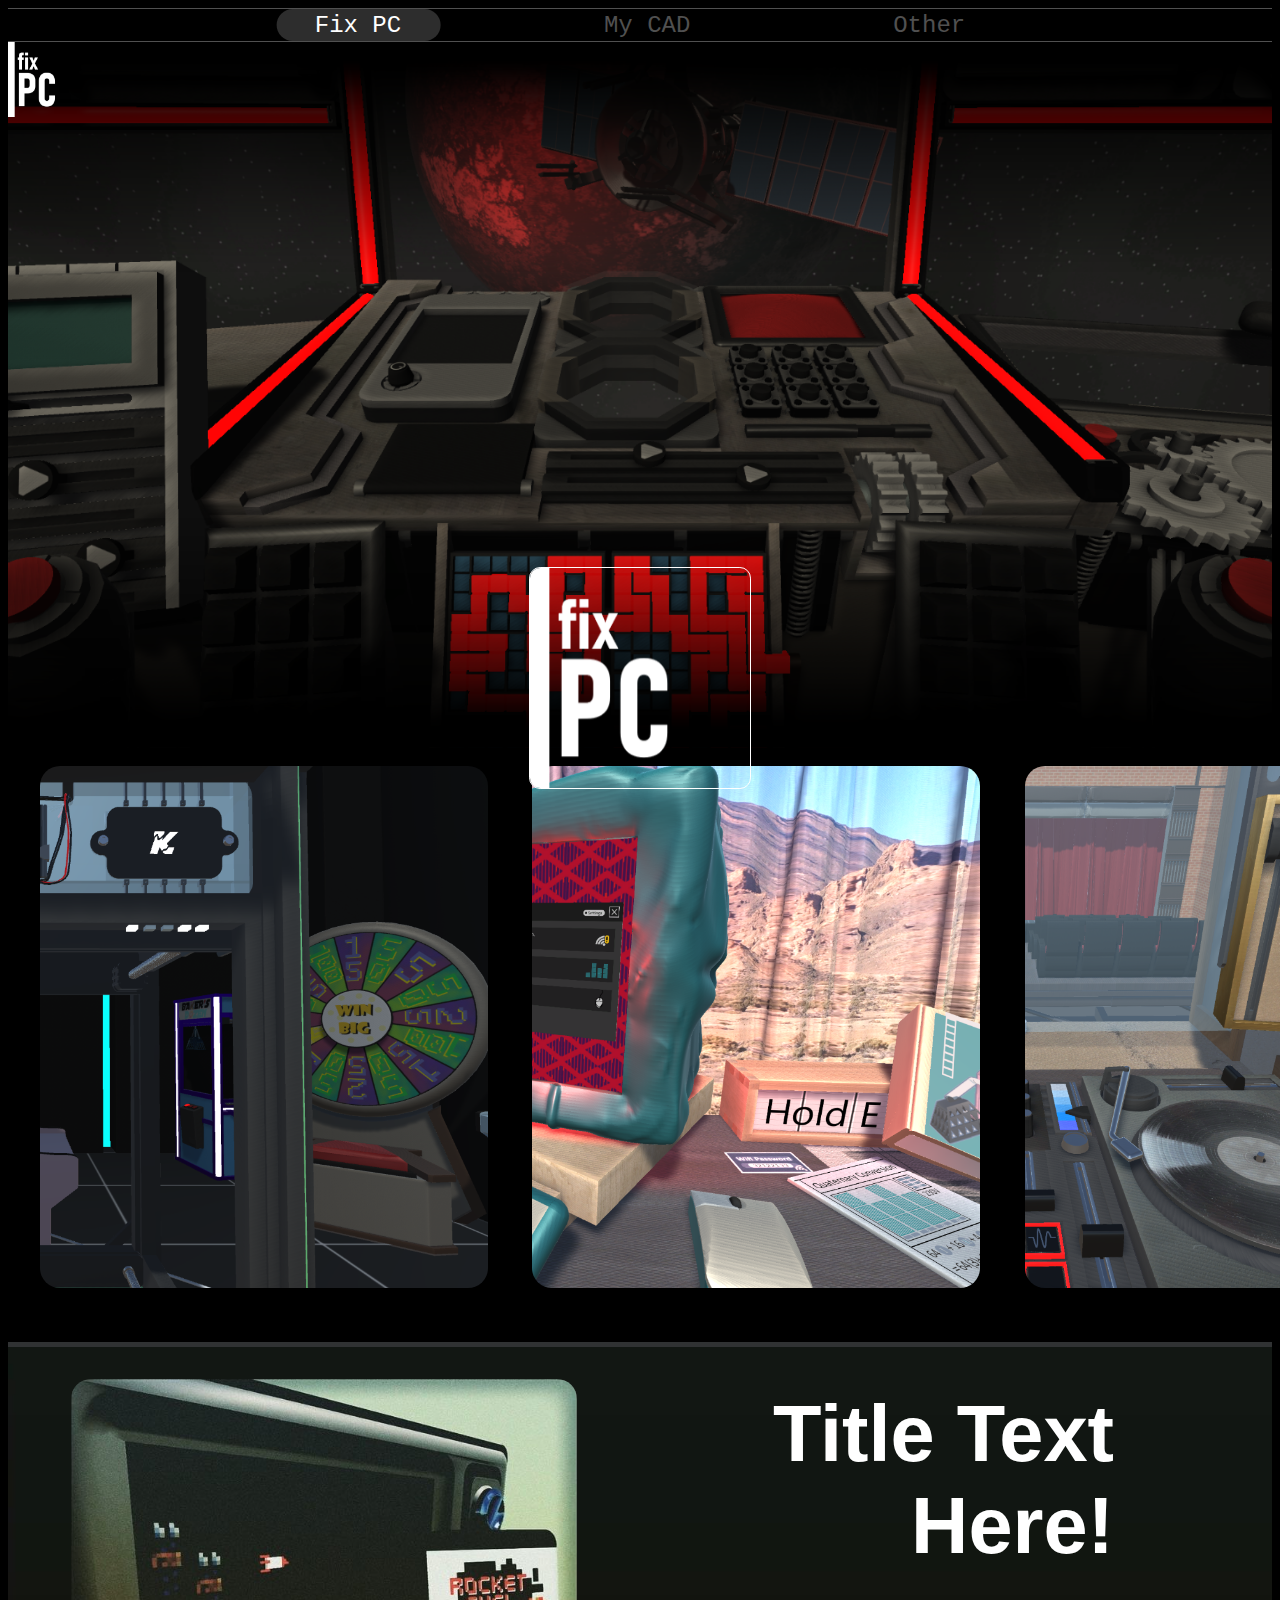
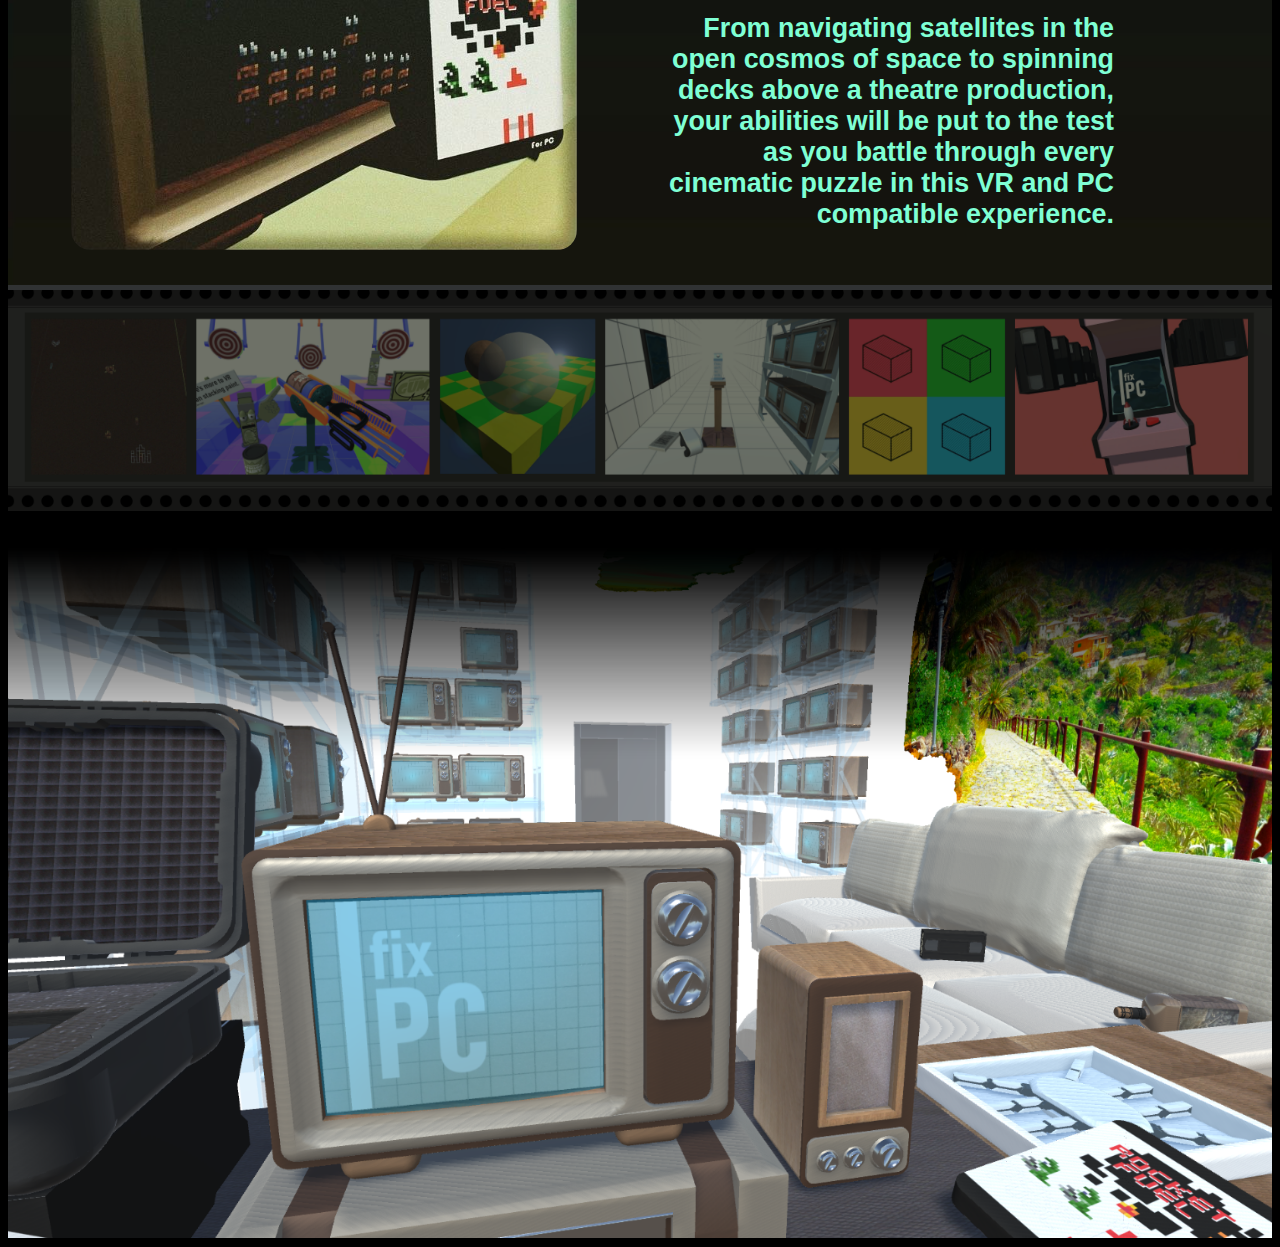
==== index.html @ 41fa67d3 "Update index.html" ====
<html>
<head>
    <title>Project Demo Website</title>
    <LINK REL='stylesheet' TYPE='text/css' HREF='FixPC.css'>
</head>
<body>

    <div class="grid-container">

        <div class="grid-item">
            <div class="header" onmouseout="headerCycle(-1, 0)">
                <!--below are links to multiple html documents I have written-->

                <div></div>
                <a style="text-decoration: none" href="index.html"><div class="header-text" onmouseover="headerCycle(0, 0)">Fix PC</div></a>
                <a style="text-decoration: none" href="Cad.html"><div class="header-text" onmouseover="headerCycle(1, 0)">My CAD</div></a>
                <a style="text-decoration: none" href="index.html"><div class="header-text" onmouseover="headerCycle(2, 0)">Other</div></a>
                <div></div>
                <span class="bar" id="bar"></span>

            </div>
        </div>

        <div class="grid-item">
            <div class="grid-container">
                <img class="fade" src="FixPCAssets/Fade.png">
                <img class="logo" src="FixPCAssets/fixPCLogo.png">
                <img class="space" src="FixPCAssets/Space.png">
                <img class="fade" id="flip" src="FixPCAssets/Fade.png">
                <img class="logoCentre" id="rise" src="FixPCAssets/fixPCLogo.png">
            </div>
        </div>

        <div class="grid-item"><div class="spacer"></div></div>

        <div class="grid-item">
            <div class="image-bar-space">
                <div id="image-bar" data-mouse-down-at="0" data-prev-percentage="0">
                    <img class="image" src="FixPCAssets/Grabber.png" draggable="false">
                    <img class="image" src="FixPCAssets/Cube.png" draggable="false">
                    <img class="image" src="FixPCAssets/Theatre.png" draggable="false">
                    <img class="image" src="FixPCAssets/Home.png" draggable="false">
                </div>
            </div>
        </div>

        <div class="grid-item"><div class="spacer"></div></div>
        <div class="grid-item"><div class="spacer"></div></div>

        <div class="grid-item">
            <div class="details">
                <div class="grid">
                    <div class="item2">
                        <img class="detailsImg" src="FixPCAssets/RocketFuel.png" draggable="false">
                    </div>
                    <div class="item2">
                        <div class="detailsText"><br></div>

                        <div class="detailsTitle">
                            Title Text Here!
                        </div>

                        <div class="detailsText">
                            <br>From navigating satellites in the open cosmos of space
                            to spinning decks above a theatre production, your abilities
                            will be put to the test as you battle through every cinematic
                            puzzle in this VR and PC compatible experience.
                        </div>
                    </div>
                </div>
            </div>
        </div>

        <div class="grid-item">
            <img class="space" src="FixPCAssets/ImageReel.png">
        </div></div>

        <div class="grid-item"><div class="spacer"></div></div>

        <div class="grid-item">
            <div class="grid-container">
                <img class="fade" src="FixPCAssets/Fade.png">
                <img class="space" src="FixPCAssets/Home.png">
            </div>
        </div>

    </div>

        <script src="MainJavascript.js"></script>
        <script>headerStart(0);</script>
        <script src="FixPCJavascript.js"></script>

</body>
</html>
---- FixPC.css ----
body {
    background-image: none;
    background-color: black;
    font-family: calibri, arial, verdana, serif;
    font-weight: normal;
    font-size: 12pt;
    overflow-x: hidden;
    position: relative;
}

.image-bar-space {
    height: 60vmin;
}

#image-bar {
    display: flex;
    gap: 2.5%;
    position: absolute;
    user-select: none;
    left: 2.5%;
}

.image {
    width: 35vw;
    height: 58vh;
    object-fit: cover;
    object-position: 100% center;
    border-radius: 20px;
}

.header {
    border-top: 1px solid #505050;
    border-bottom: 1px solid #505050;
    padding: 0.2%;
    display: flex;
    justify-content: space-around;
    align-items: center;
    position: relative;
}

.header-text {
    border: none;
    background: none;
    margin: auto;
    color: #505050;
    font-size: 18pt;
    font-family: 'Calibri Light', monospace;
}

.bar {
    height: 100%;
    width: 13%;
    background-color: #2D2D2D;
    border-radius: 20px;
    transition: transform 0.3s;
    position: absolute;
    z-index: -1;
}

.grid {
    display: flex;
    justify-content: space-around;
    /*border-style: dotted;*/
}

.item2 {
    width: 50%;
    /*border-style: dotted;*/
}

.details {
    height: 42vw;
    width: 100%;
    background-image: url('FixPCAssets/RocketFuelStretched.png');
    border-top: 5px solid #303233;
    border-bottom: 5px solid #303233;
}

.detailsImg {
    width: 80%;
    border-radius: 20px;
    display: block;
    margin: auto;
    margin-top: 5%;
}

.detailsTitle {
    color: white;
    font-size: 6.2vw;
    font-weight: bold;
    padding: 10px;
    padding-right: 25%;
    text-align: right;
}

.detailsText {
    color: aquamarine;
    font-size: 2.1vw;
    font-weight: bold;
    padding-right: 25%;
    text-align: right;
}

/*new*/

.grid-container {
    display: grid;
    grid-template-rows: 5fr; /* Creates 5 rows with equal height */
    grid-template-columns: 100%; /* Automatically adjust columns based on available space */
}

.grid-item {
    /*border: 1px solid yellow;*/
}

.space {
    object-fit: cover;
    position: relative;
    width: 100%;
}

.logo {
    position: absolute;
    z-index: 2;
    width: 75px;
}

.logoCentre {
    position: absolute;
    z-index: 2;

    width: 220px;  
    left: 0;
    right: 0;
    margin: auto;
    margin-top: 50%;
    border: 1px solid white;
    border-radius: 5%;
}

.fade {
    position: absolute;
    z-index: 1;
    width: 100%;
    height: 10%;
    /*border: 1px solid green;*/
}

#flip {
    transform: scale(-1);
    align-self: end;
}

.spacer {
    height: 2vmin;
}
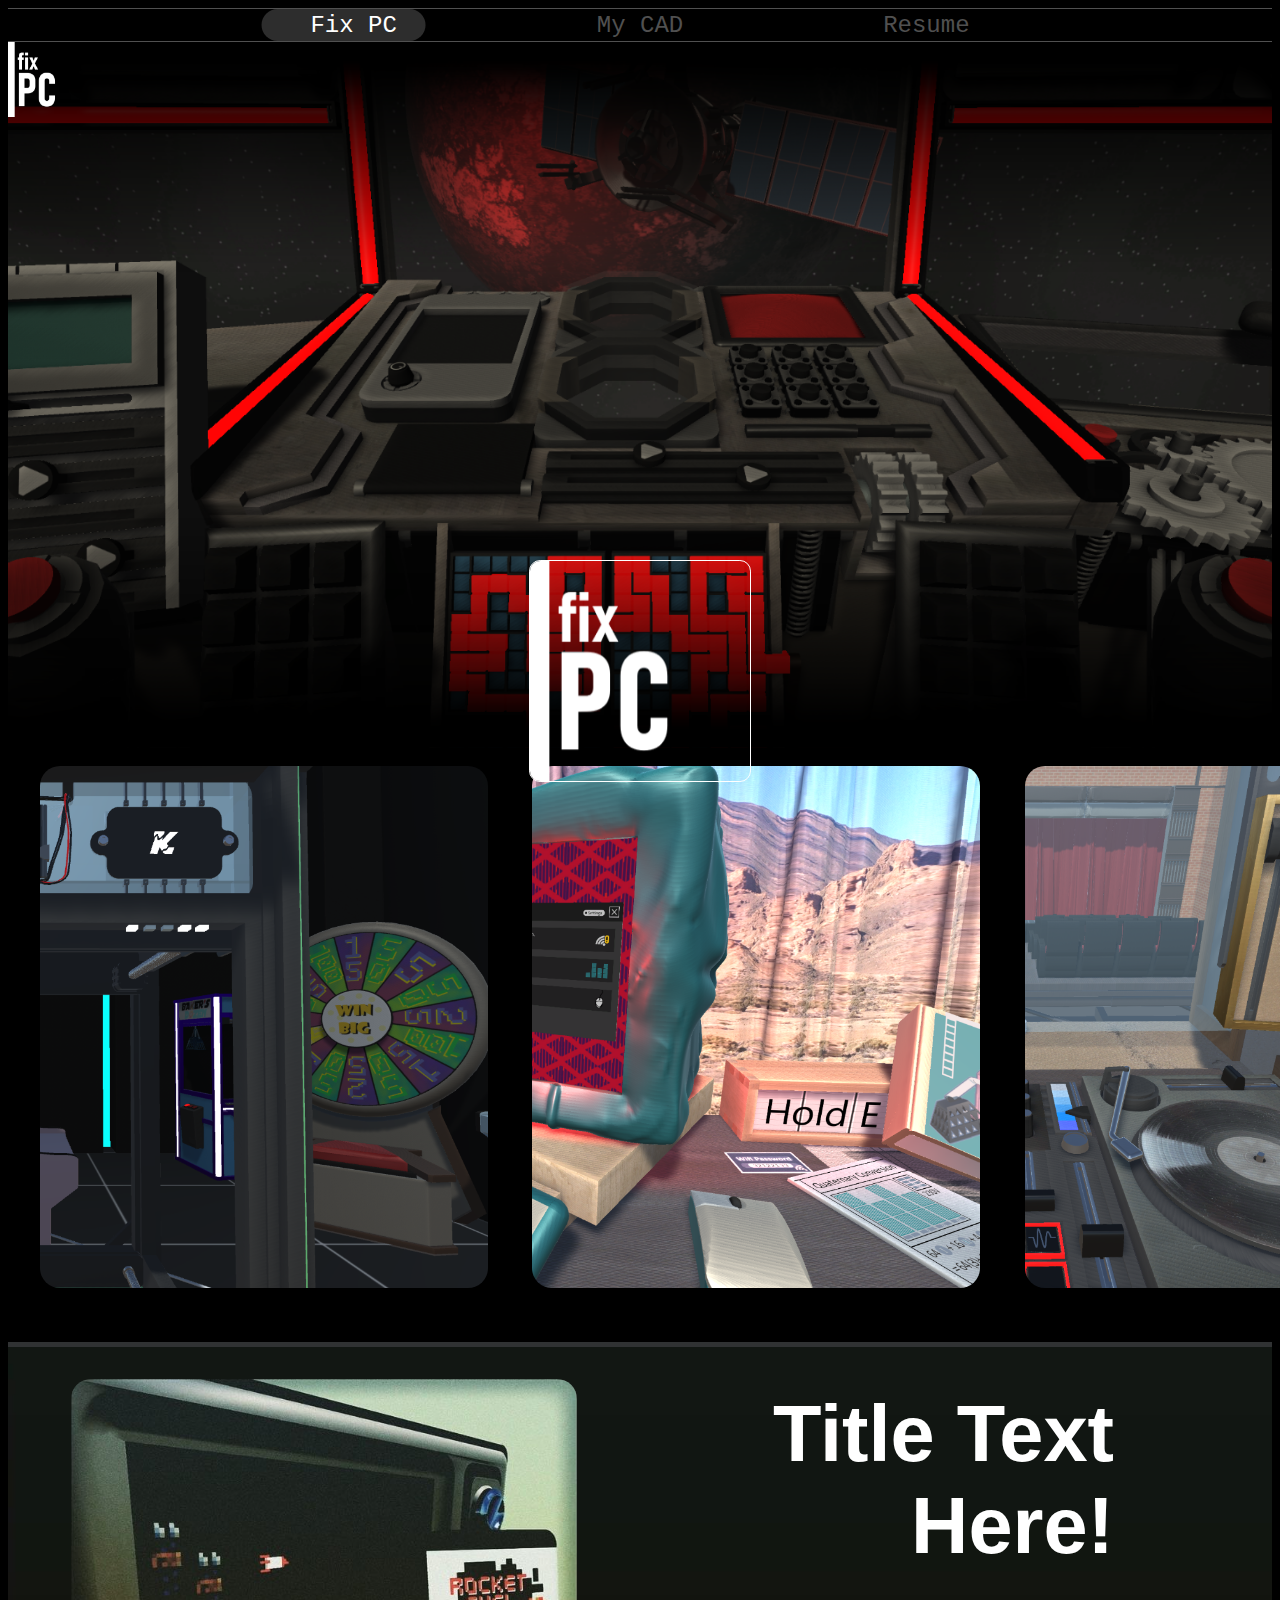
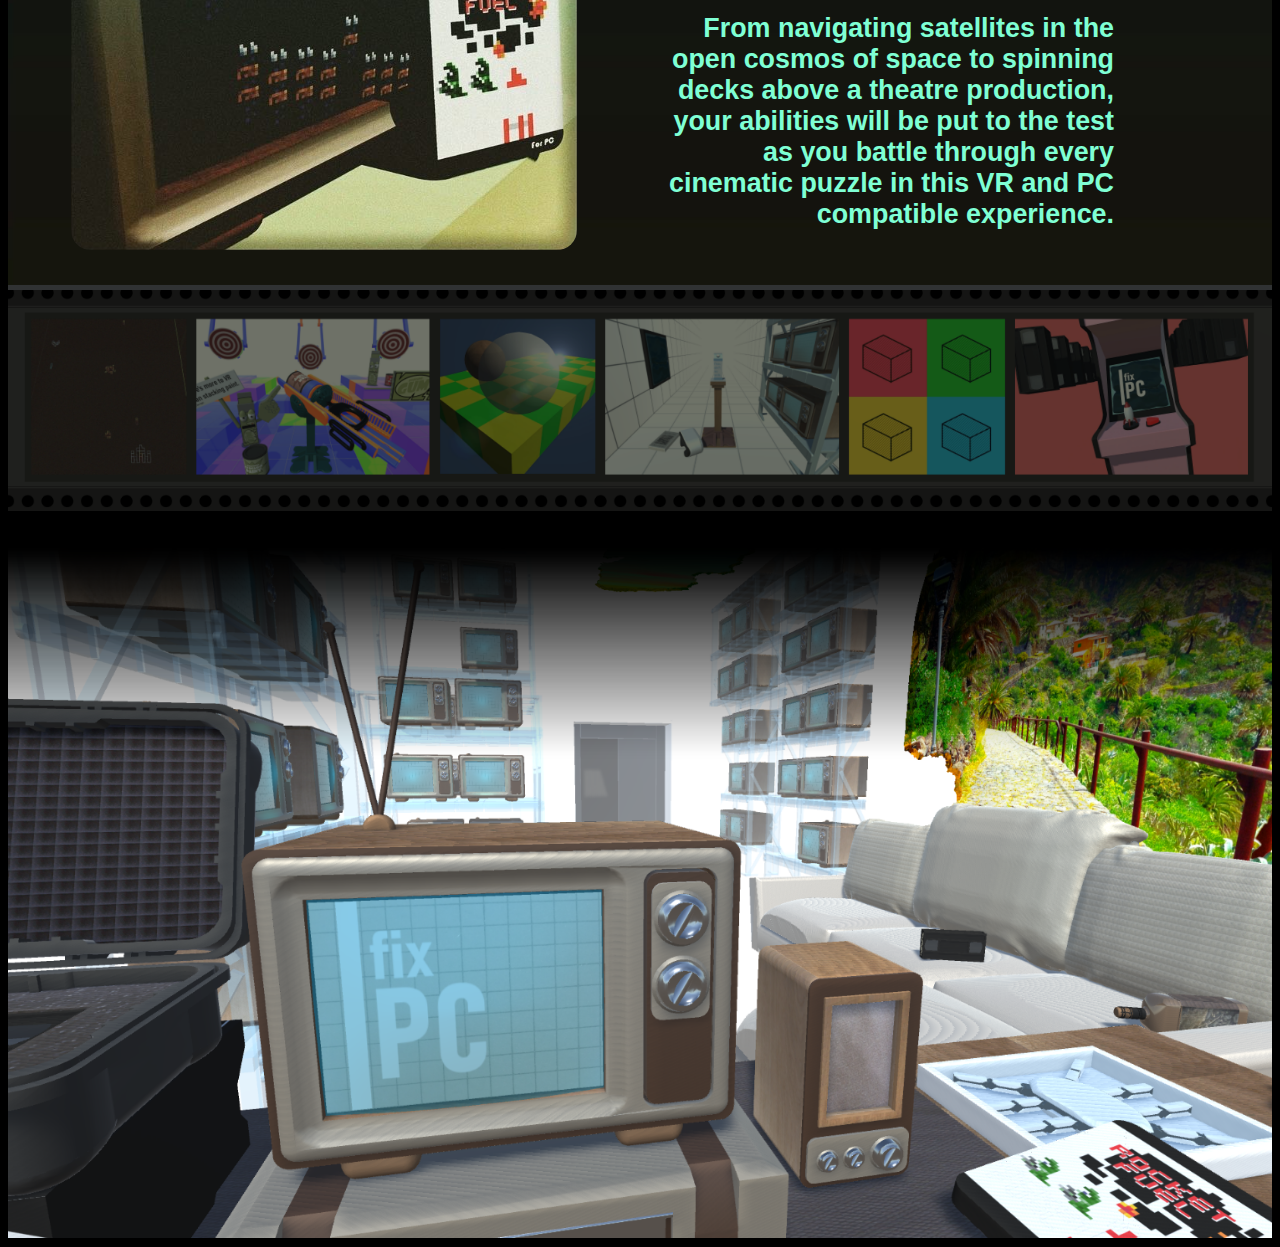
==== commit b9288656: "Update index.html" ====
--- a/index.html
+++ b/index.html
@@ -14,7 +14,7 @@
                 <div></div>
                 <a style="text-decoration: none" href="index.html"><div class="header-text" onmouseover="headerCycle(0, 0)">Fix PC</div></a>
                 <a style="text-decoration: none" href="Cad.html"><div class="header-text" onmouseover="headerCycle(1, 0)">My CAD</div></a>
-                <a style="text-decoration: none" href="index.html"><div class="header-text" onmouseover="headerCycle(2, 0)">Other</div></a>
+                <a style="text-decoration: none" href="index.html"><div class="header-text" onmouseover="headerCycle(2, 0)">Resume</div></a>
                 <div></div>
                 <span class="bar" id="bar"></span>
 
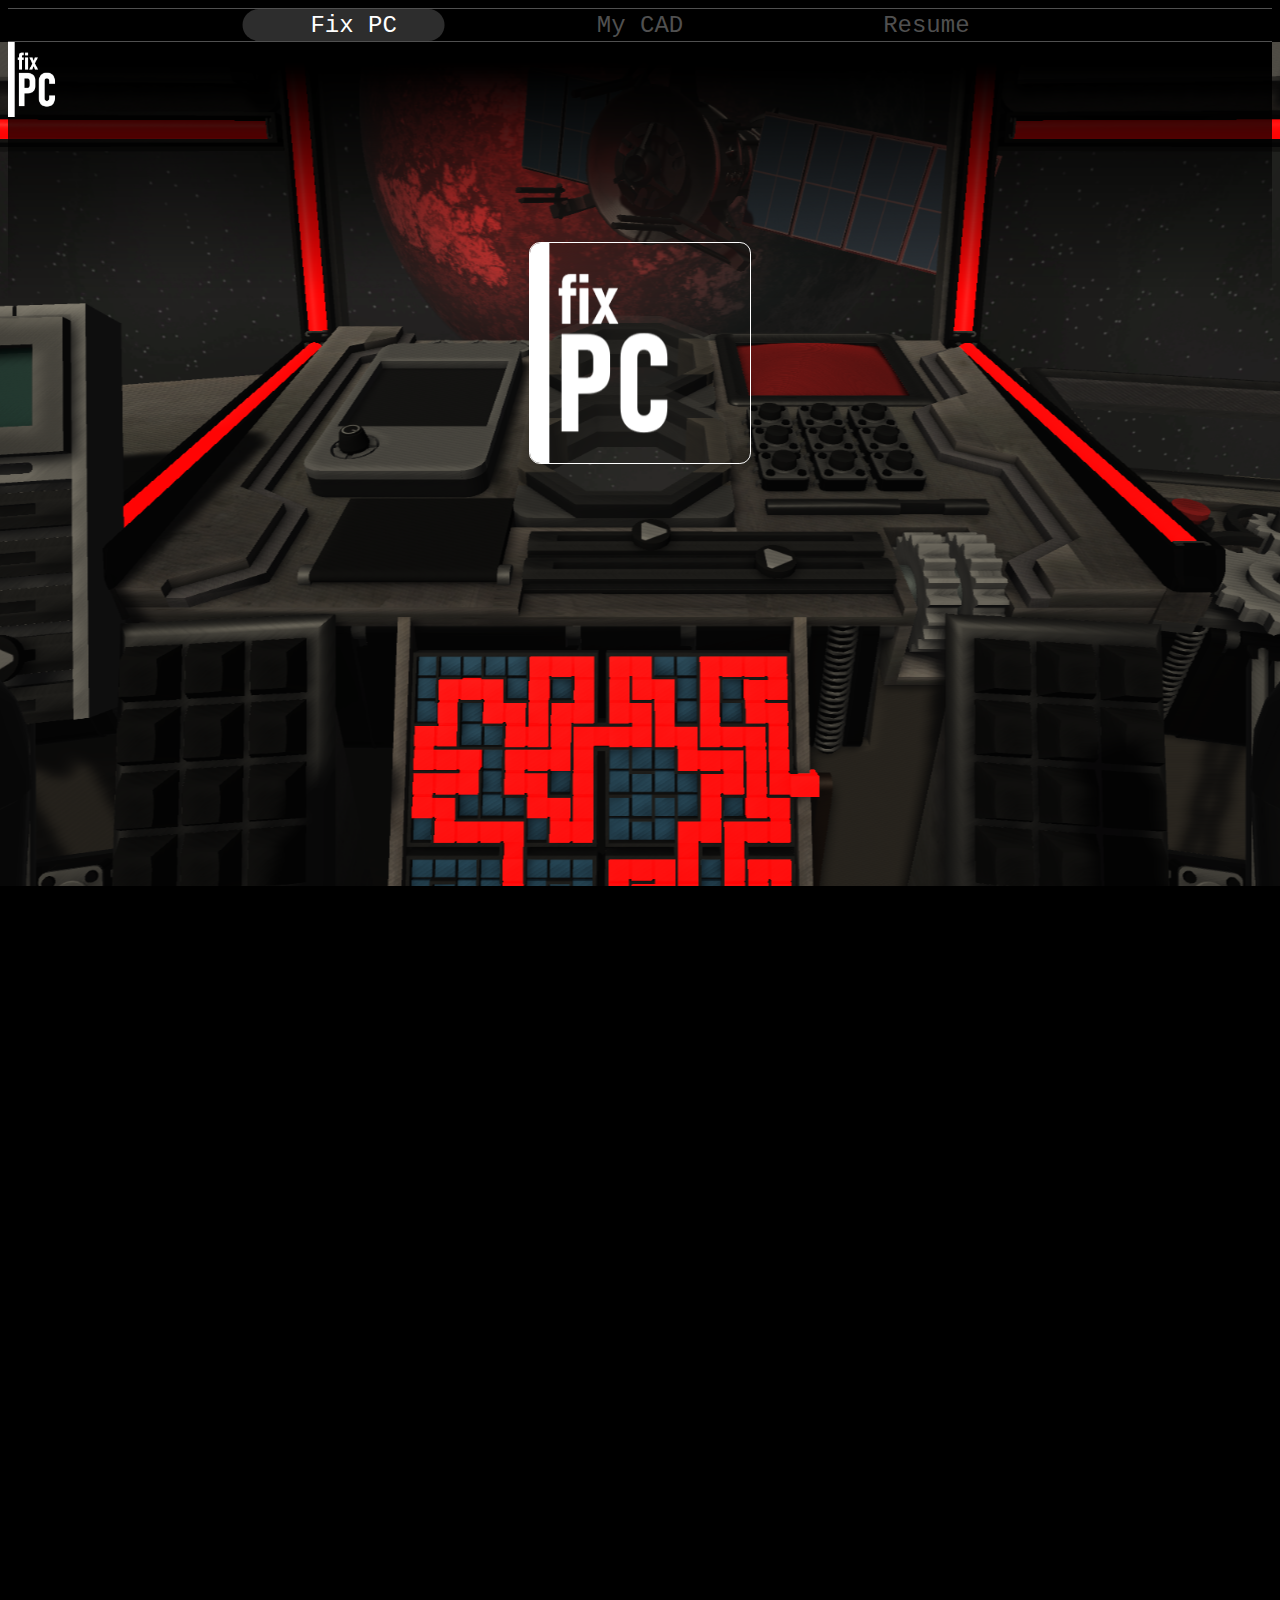
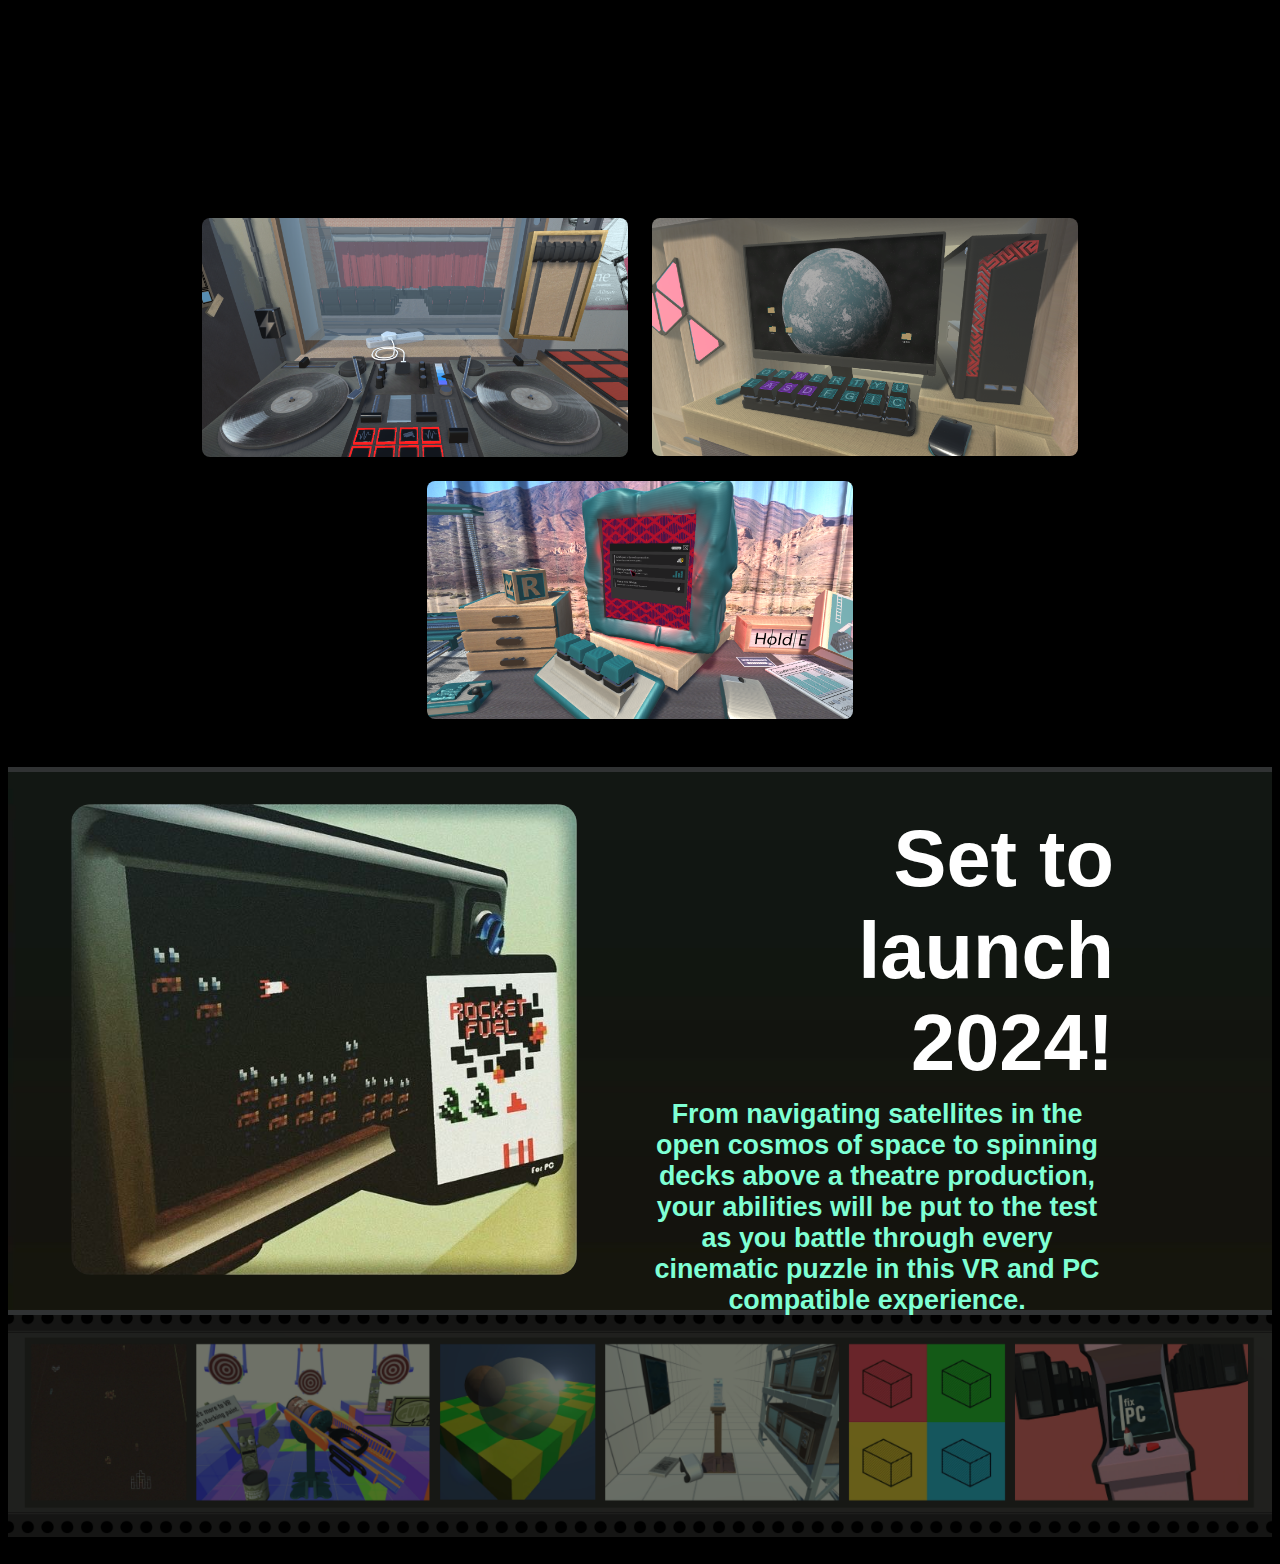
==== commit 08c8f0d1: "Add files via upload" ====
--- a/index.html
+++ b/index.html
@@ -5,90 +5,68 @@
 </head>
 <body>
 
-    <div class="grid-container">
-
-        <div class="grid-item">
-            <div class="header" onmouseout="headerCycle(-1, 0)">
+    <div class="header" onmouseout="headerCycle(-1, 0)">
                 <!--below are links to multiple html documents I have written-->
 
                 <div></div>
                 <a style="text-decoration: none" href="index.html"><div class="header-text" onmouseover="headerCycle(0, 0)">Fix PC</div></a>
                 <a style="text-decoration: none" href="Cad.html"><div class="header-text" onmouseover="headerCycle(1, 0)">My CAD</div></a>
-                <a style="text-decoration: none" href="index.html"><div class="header-text" onmouseover="headerCycle(2, 0)">Resume</div></a>
+                <a style="text-decoration: none" href="Resume.html"><div class="header-text" onmouseover="headerCycle(2, 0)">Resume</div></a>
                 <div></div>
                 <span class="bar" id="bar"></span>
 
-            </div>
-        </div>
+    </div>
 
-        <div class="grid-item">
-            <div class="grid-container">
-                <img class="fade" src="FixPCAssets/Fade.png">
-                <img class="logo" src="FixPCAssets/fixPCLogo.png">
-                <img class="space" src="FixPCAssets/Space.png">
-                <img class="fade" id="flip" src="FixPCAssets/Fade.png">
-                <img class="logoCentre" id="rise" src="FixPCAssets/fixPCLogo.png">
-            </div>
-        </div>
+    <img class="fade" src="FixPCAssets/Fade.png">
+    <img class="logo" src="FixPCAssets/fixPCLogo.png">
+    
+    <img class="logoCentre" src="FixPCAssets/fixPCLogo.png">
+    <img class = "space" src="FixPCAssets/Space.png">
+    <img class="flip_fade" src="FixPCAssets/Fade.png">
 
-        <div class="grid-item"><div class="spacer"></div></div>
+    <iframe class="trailer_box" height="auto" src="https://drive.google.com/file/d/1-rTq40XFZmQwKqQ_UBtA5NFYZ0K0fOL2/preview" width="640" height="480"></iframe>
 
-        <div class="grid-item">
-            <div class="image-bar-space">
-                <div id="image-bar" data-mouse-down-at="0" data-prev-percentage="0">
-                    <img class="image" src="FixPCAssets/Grabber.png" draggable="false">
-                    <img class="image" src="FixPCAssets/Cube.png" draggable="false">
-                    <img class="image" src="FixPCAssets/Theatre.png" draggable="false">
-                    <img class="image" src="FixPCAssets/Home.png" draggable="false">
+    <div class="spacer"></div>
+    <div class="spacer"></div>
+
+    <div class="level_image_container">
+        <img class="level_image" src="FixPCAssets/Theatre.png" />
+        <img class="level_image" src="FixPCAssets/PC.png" />
+        <img class="level_image" src="FixPCAssets/Cube.png" />
+    </div>
+    
+    <div class="spacer"></div>
+    <div class="spacer"></div>
+    
+        <div class="details">
+            <div class="grid">
+                <div class="item2">
+                    <img class="detailsImg" src="FixPCAssets/RocketFuel.png" draggable="false">
                 </div>
-            </div>
-        </div>
+                <div class="item2">
+                    <div class="detailsText"><br></div>
 
-        <div class="grid-item"><div class="spacer"></div></div>
-        <div class="grid-item"><div class="spacer"></div></div>
+                    <div class="detailsTitle">
+                        Set to launch 2024!
+                    </div>
 
-        <div class="grid-item">
-            <div class="details">
-                <div class="grid">
-                    <div class="item2">
-                        <img class="detailsImg" src="FixPCAssets/RocketFuel.png" draggable="false">
-                    </div>
-                    <div class="item2">
-                        <div class="detailsText"><br></div>
-
-                        <div class="detailsTitle">
-                            Title Text Here!
-                        </div>
-
-                        <div class="detailsText">
-                            <br>From navigating satellites in the open cosmos of space
-                            to spinning decks above a theatre production, your abilities
-                            will be put to the test as you battle through every cinematic
-                            puzzle in this VR and PC compatible experience.
-                        </div>
+                    <div class="detailsText">
+                        From navigating satellites in the open cosmos of space
+                        to spinning decks above a theatre production, your abilities
+                        will be put to the test as you battle through every cinematic
+                        puzzle in this VR and PC compatible experience.
                     </div>
                 </div>
             </div>
         </div>
 
-        <div class="grid-item">
-            <img class="space" src="FixPCAssets/ImageReel.png">
-        </div></div>
+    <img class="tape" src="FixPCAssets/ImageReel.png">
 
-        <div class="grid-item"><div class="spacer"></div></div>
-
-        <div class="grid-item">
-            <div class="grid-container">
-                <img class="fade" src="FixPCAssets/Fade.png">
-                <img class="space" src="FixPCAssets/Home.png">
-            </div>
-        </div>
-
-    </div>
+    <div class="spacer"></div>            
+        
 
         <script src="MainJavascript.js"></script>
         <script>headerStart(0);</script>
-        <script src="FixPCJavascript.js"></script>
 
 </body>
 </html>
--- a/FixPC.css
+++ b/FixPC.css
@@ -49,7 +49,7 @@
 
 .bar {
     height: 100%;
-    width: 13%;
+    width: 16%;
     background-color: #2D2D2D;
     border-radius: 20px;
     transition: transform 0.3s;
@@ -98,24 +98,49 @@
     font-size: 2.1vw;
     font-weight: bold;
     padding-right: 25%;
-    text-align: right;
+    text-align: center;
 }
 
-/*new*/
-
-.grid-container {
-    display: grid;
-    grid-template-rows: 5fr; /* Creates 5 rows with equal height */
-    grid-template-columns: 100%; /* Automatically adjust columns based on available space */
+.level_image_container {    
+  display: flex;
+  flex-wrap: wrap;
+  justify-content: center;
+  align-items: center;
 }
 
-.grid-item {
-    /*border: 1px solid yellow;*/
+.level_image {
+    box-sizing: border-box;
+    padding: 12px;
+    width: 450px;
+    border-radius: 20px;
+}
+
+.trailer_box {
+    position: relative;
+    left: 50%;
+    transform: translateX(-50%);
+    margin: auto;
+    width: 80%;
+    height: 100%;
+    border-radius: 20px;
+    border: none;
+}
+.trailer_box iframe {
+    position: absolute;
+    top: 0;
+    left: 0;
+    width: 100%;
+    height: 100%;
 }
 
 .space {
-    object-fit: cover;
+    min-width: 100%;
+    left: 50%;
     position: relative;
+    transform: translateX(-50%);
+}
+
+.tape {
     width: 100%;
 }
 
@@ -133,7 +158,7 @@
     left: 0;
     right: 0;
     margin: auto;
-    margin-top: 50%;
+    margin-top: 200px;
     border: 1px solid white;
     border-radius: 5%;
 }
@@ -146,11 +171,16 @@
     /*border: 1px solid green;*/
 }
 
-#flip {
-    transform: scale(-1);
+.flip_fade {
+    position: absolute;
+    z-index: 1;
+    width: 100%;
+    height: 10%;
     align-self: end;
+    transform: scale(-1) translateY(100%);
+    
 }
 
 .spacer {
     height: 2vmin;
-}
+}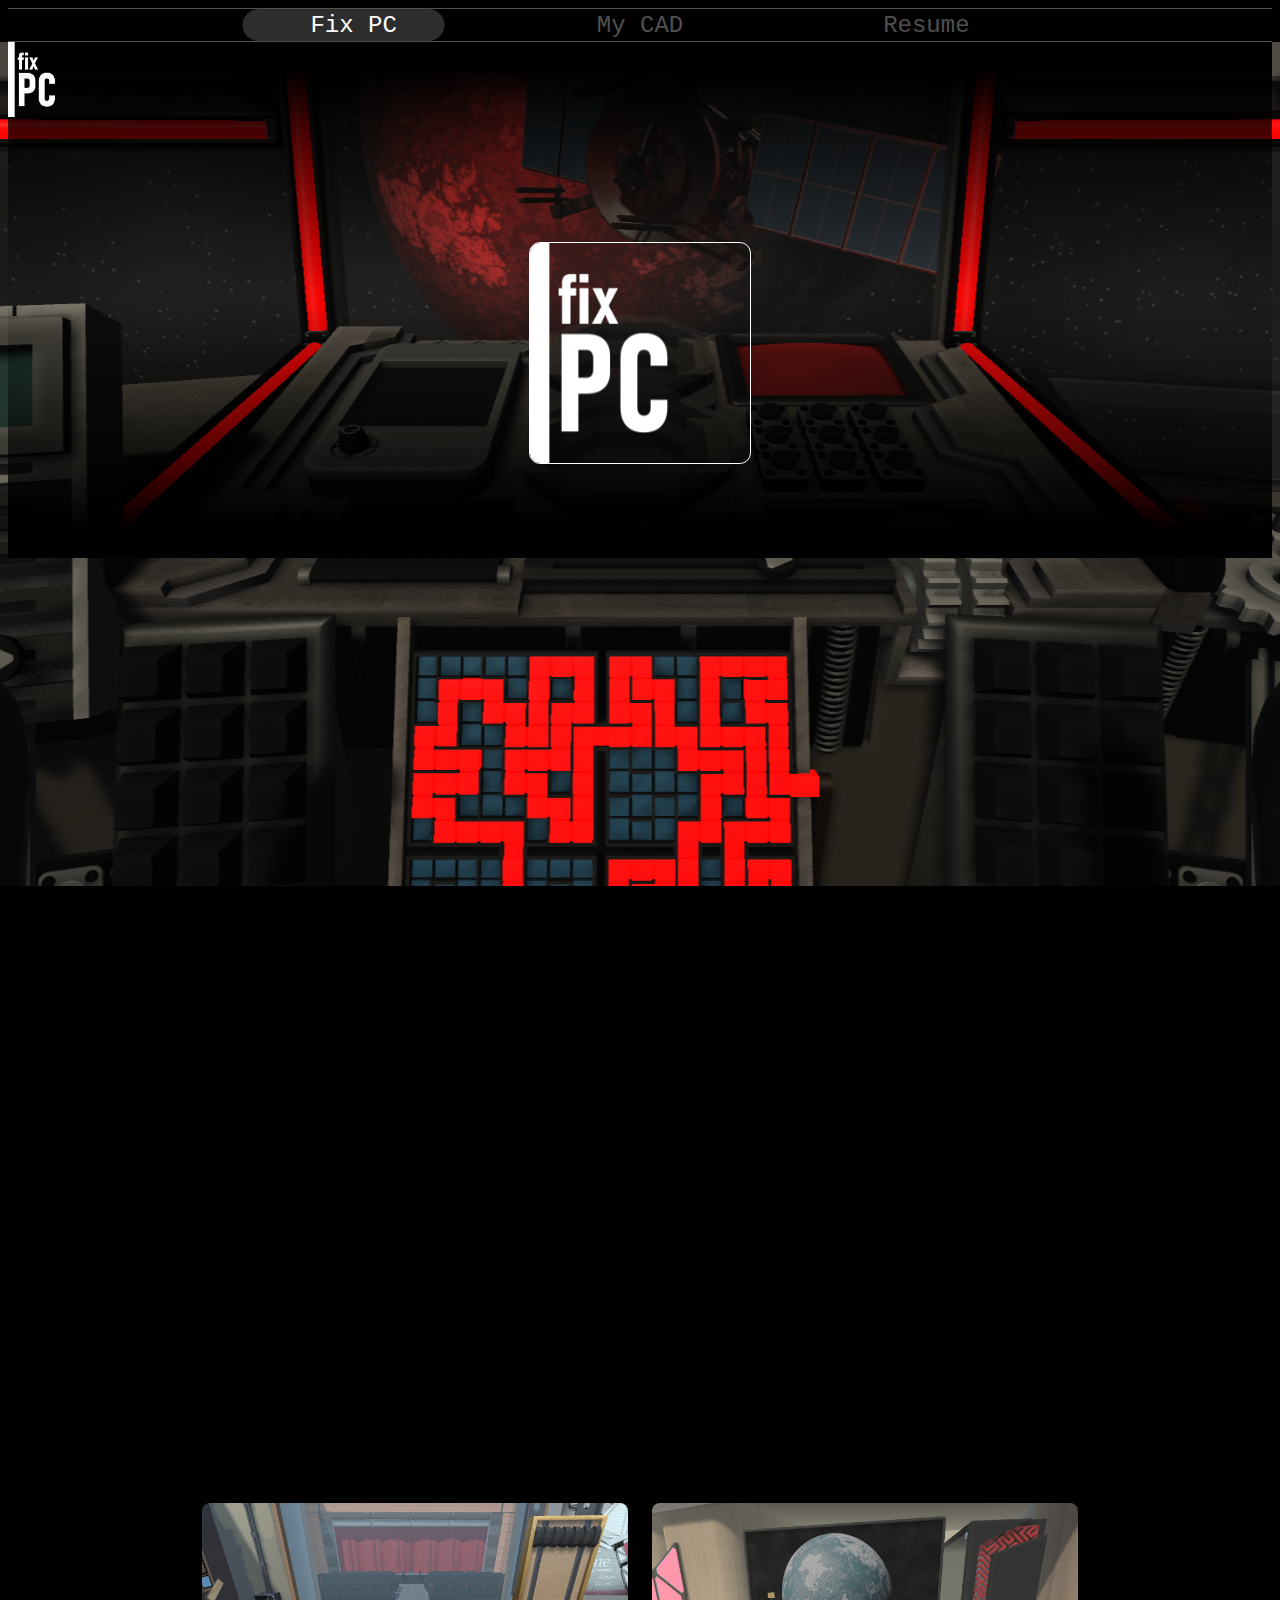
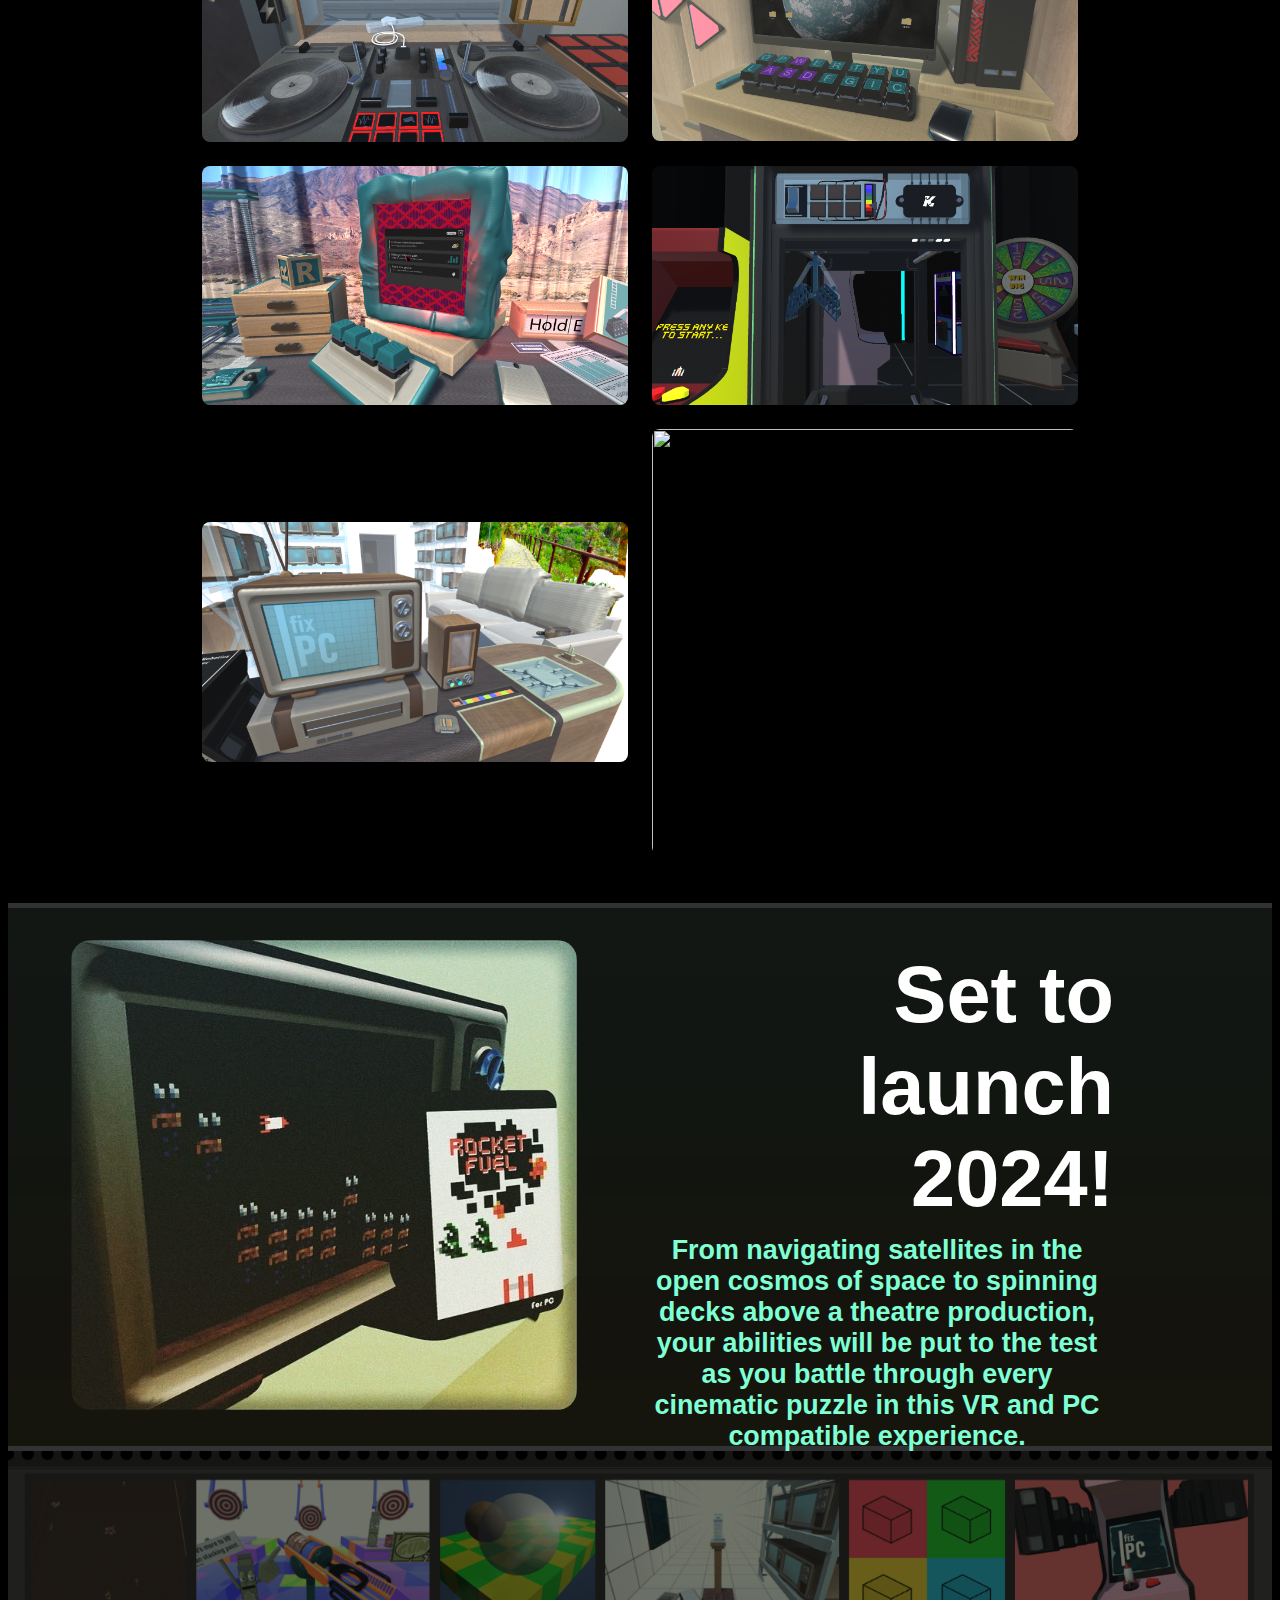
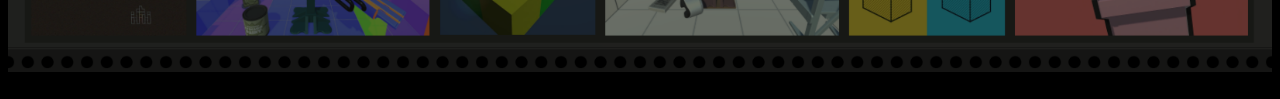
==== commit 4314255a: "Update index.html" ====
--- a/index.html
+++ b/index.html
@@ -24,8 +24,10 @@
     <img class = "space" src="FixPCAssets/Space.png">
     <img class="flip_fade" src="FixPCAssets/Fade.png">
 
-    <iframe class="trailer_box" height="auto" src="https://drive.google.com/file/d/1-rTq40XFZmQwKqQ_UBtA5NFYZ0K0fOL2/preview" width="640" height="480"></iframe>
-
+    <div class="trailer_box">
+        <iframe src="https://drive.google.com/file/d/1-rTq40XFZmQwKqQ_UBtA5NFYZ0K0fOL2/preview" frameborder="0" allowfullscreen></iframe>
+    </div>
+    
     <div class="spacer"></div>
     <div class="spacer"></div>
 
@@ -33,6 +35,9 @@
         <img class="level_image" src="FixPCAssets/Theatre.png" />
         <img class="level_image" src="FixPCAssets/PC.png" />
         <img class="level_image" src="FixPCAssets/Cube.png" />
+        <img class="level_image" src="FixPCAssets/Grabber.png" />
+        <img class="level_image" src="FixPCAssets/Home.png" />
+        <img class="level_image" src="FixPCAssets/Gallery.png" />
     </div>
     
     <div class="spacer"></div>
--- a/FixPC.css
+++ b/FixPC.css
@@ -117,17 +117,20 @@
 
 .trailer_box {
     position: relative;
-    left: 50%;
-    transform: translateX(-50%);
+    display: block;
+    width: 80%; /* width of iframe wrapper */
+    height: 0;
     margin: auto;
-    width: 80%;
-    height: 100%;
+    padding: 0% 0% 45%; /* 16:9 ratio */
+    overflow: hidden;
+    border: none;
     border-radius: 20px;
-    border: none;
 }
+
 .trailer_box iframe {
     position: absolute;
     top: 0;
+    bottom: 0;
     left: 0;
     width: 100%;
     height: 100%;
@@ -138,6 +141,7 @@
     left: 50%;
     position: relative;
     transform: translateX(-50%);
+    overflow: hidden;
 }
 
 .tape {
@@ -183,4 +187,4 @@
 
 .spacer {
     height: 2vmin;
-}+}
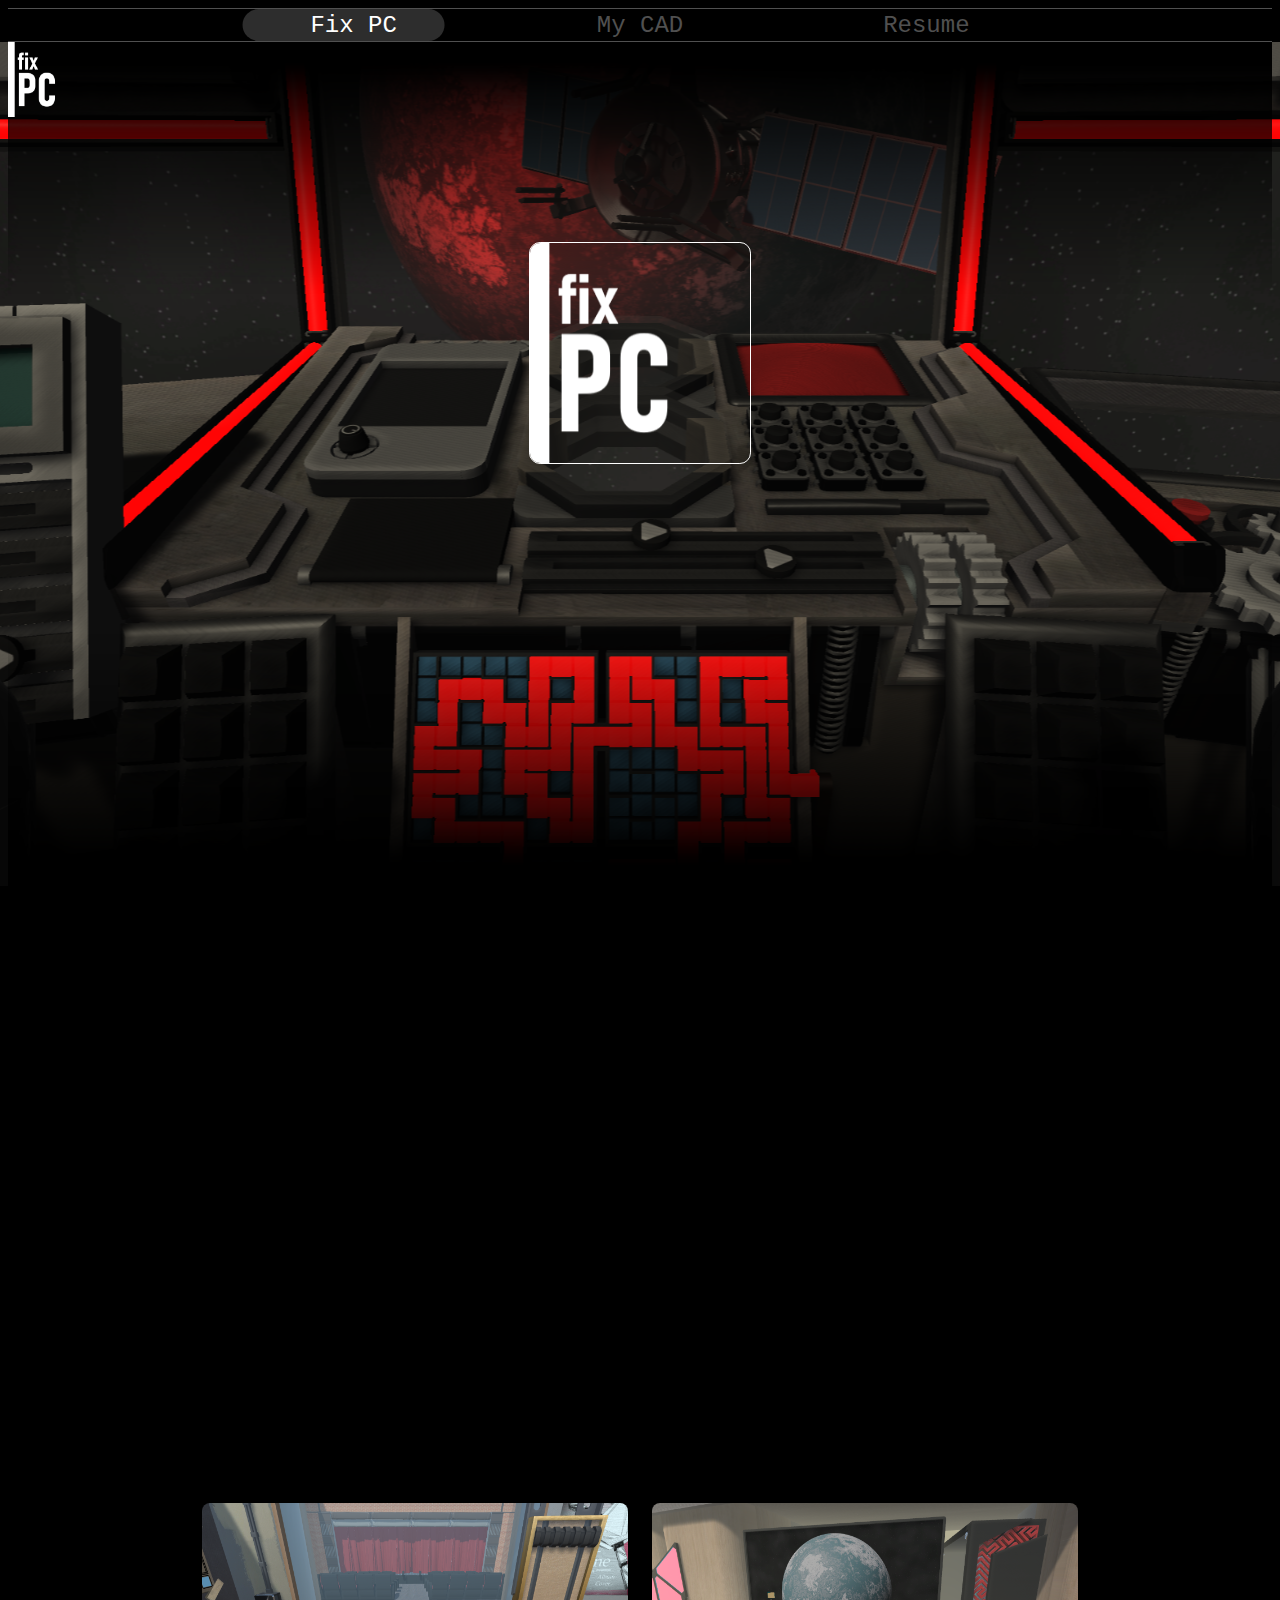
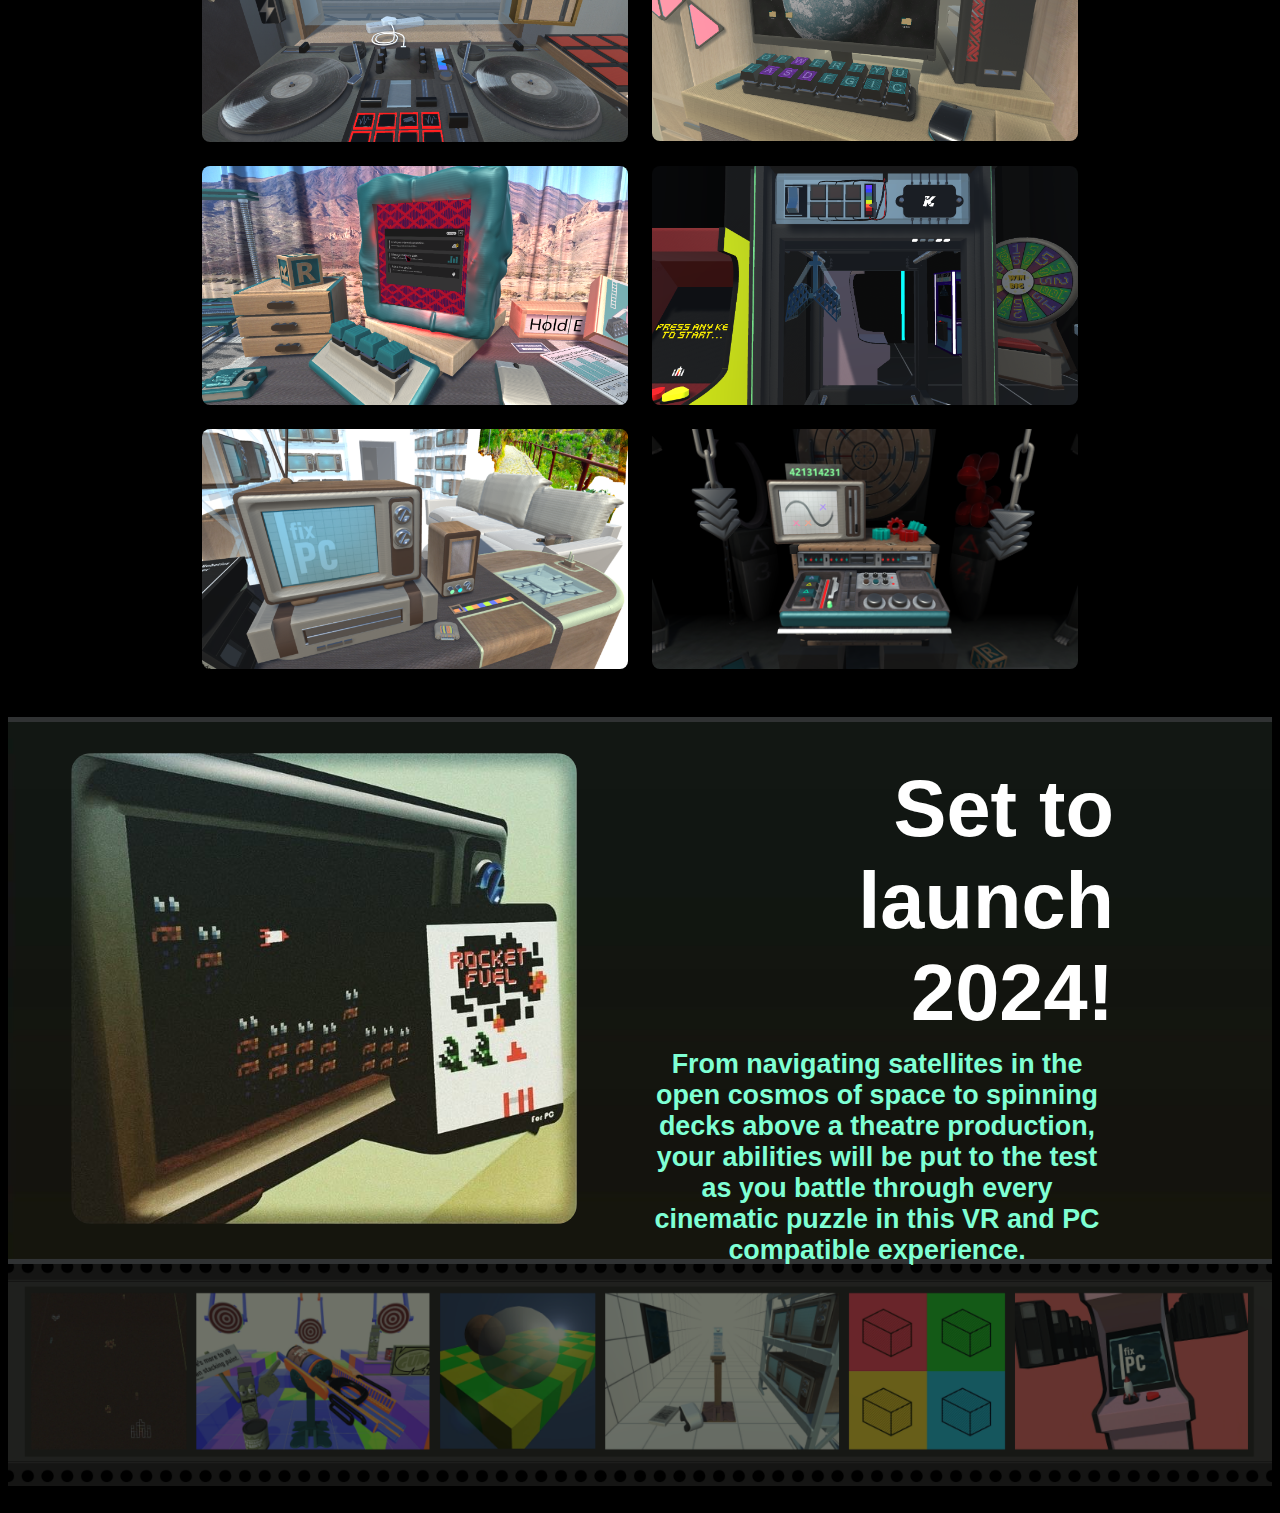
==== commit d69b81c5: "Update index.html" ====
--- a/index.html
+++ b/index.html
@@ -21,7 +21,7 @@
     <img class="logo" src="FixPCAssets/fixPCLogo.png">
     
     <img class="logoCentre" src="FixPCAssets/fixPCLogo.png">
-    <img class = "space" src="FixPCAssets/Space.png">
+    <div class = "space_case"><img class = "space" src="FixPCAssets/Space.png"></div>
     <img class="flip_fade" src="FixPCAssets/Fade.png">
 
     <div class="trailer_box">
--- a/FixPC.css
+++ b/FixPC.css
@@ -136,6 +136,10 @@
     height: 100%;
 }
 
+.space_case {
+    max-width: 100vw;
+}
+
 .space {
     min-width: 100%;
     left: 50%;
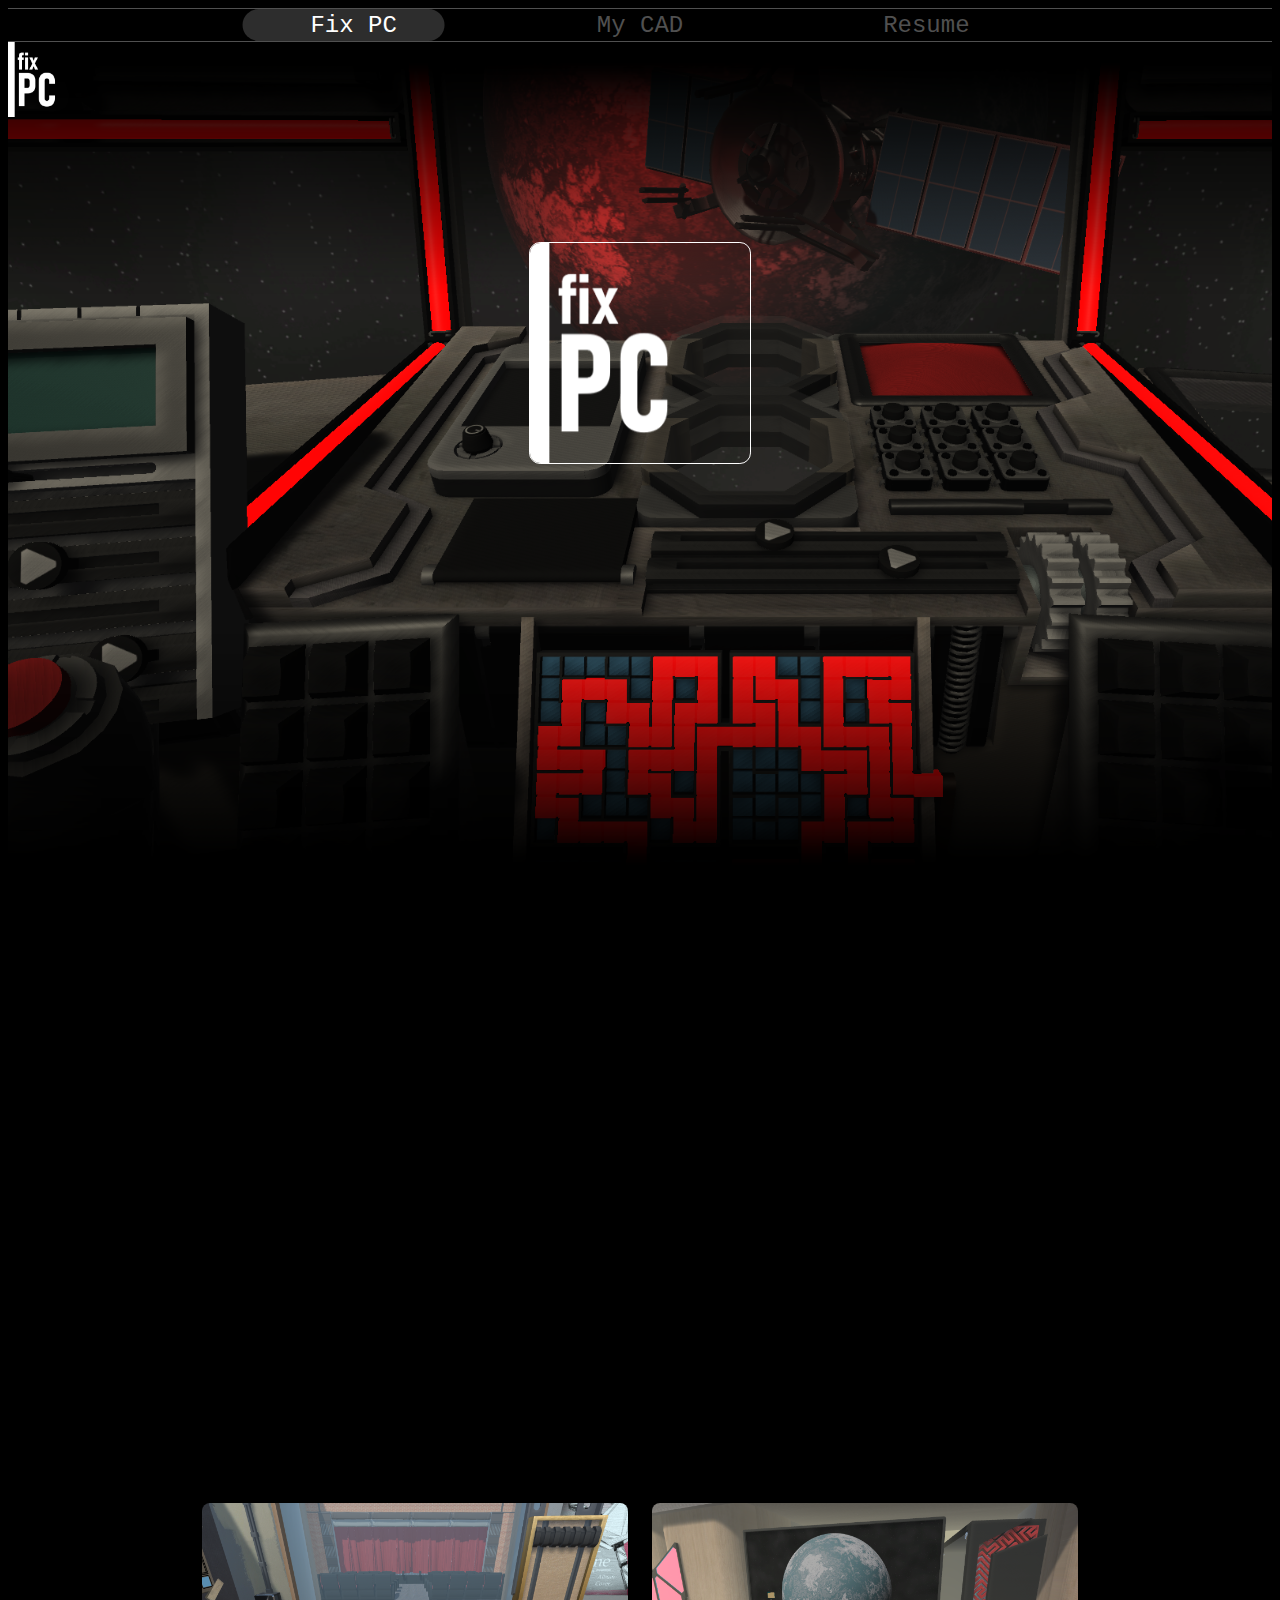
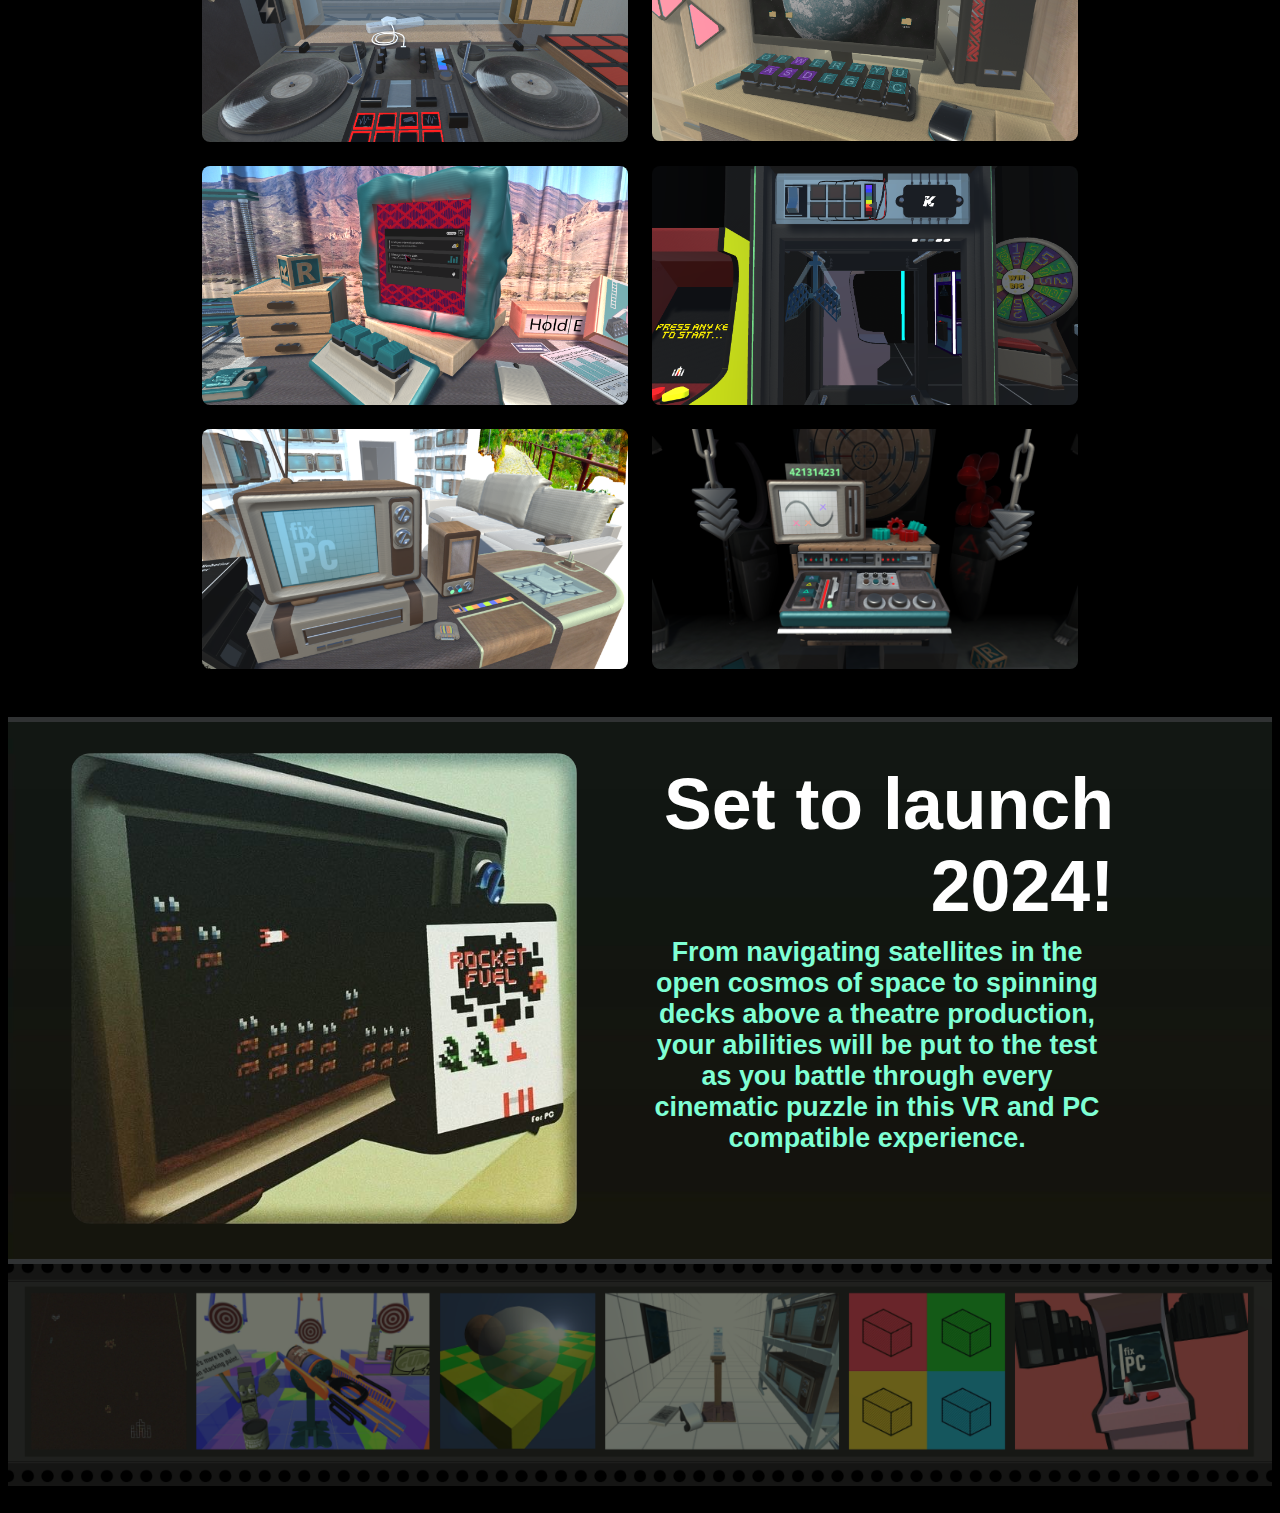
==== commit a872e73e: "Update index.html" ====
--- a/index.html
+++ b/index.html
@@ -25,7 +25,7 @@
     <img class="flip_fade" src="FixPCAssets/Fade.png">
 
     <div class="trailer_box">
-        <iframe src="https://drive.google.com/file/d/1-rTq40XFZmQwKqQ_UBtA5NFYZ0K0fOL2/preview" frameborder="0" allowfullscreen></iframe>
+        <iframe src="https://drive.google.com/file/d/1rvfpBLoCE3vYMTnOTpHTH0_4vYGZqi5p/preview" frameborder="0" allowfullscreen></iframe>
     </div>
     
     <div class="spacer"></div>
--- a/FixPC.css
+++ b/FixPC.css
@@ -86,7 +86,7 @@
 
 .detailsTitle {
     color: white;
-    font-size: 6.2vw;
+    font-size: 5.6vw;
     font-weight: bold;
     padding: 10px;
     padding-right: 25%;
@@ -138,14 +138,14 @@
 
 .space_case {
     max-width: 100vw;
+    overflow: hidden;
 }
 
 .space {
     min-width: 100%;
-    left: 50%;
     position: relative;
-    transform: translateX(-50%);
-    overflow: hidden;
+    display: block;
+    margin: auto;
 }
 
 .tape {
